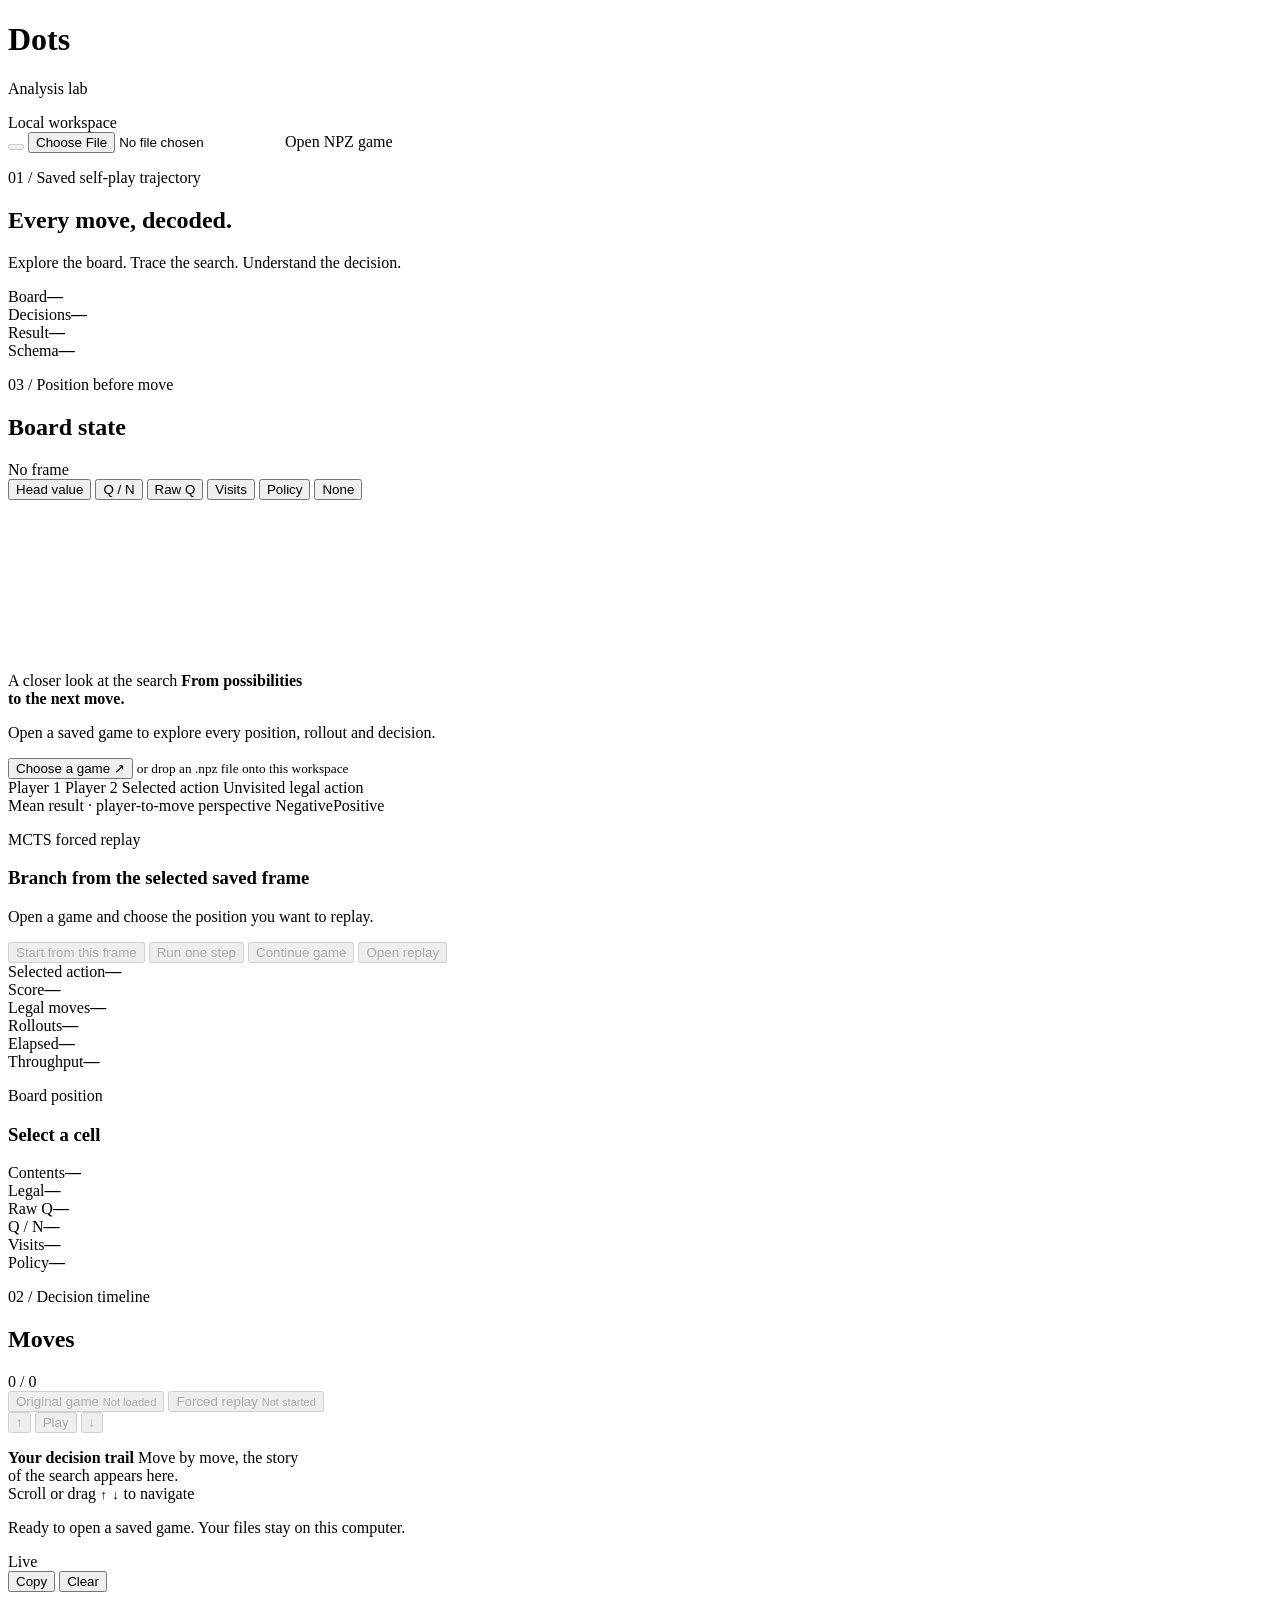
==== GUI/analysis/index.html @ d2268b10 "feat: Added replay/new gameplay from selected game as start" ====
<!doctype html>
<html lang="en">
  <head>
    <meta charset="utf-8" />
    <meta name="viewport" content="width=device-width, initial-scale=1" />
    <meta name="theme-color" content="#f6f5f8" />
    <meta
      name="description"
      content="Inspect the timeline and MCTS search data stored in a Dots NPZ game."
    />
    <title>Dots — game analysis</title>
    <link rel="icon" href="data:," />
    <link rel="stylesheet" href="/assets/analysis.css?v=20260917-forced-replay" />
    <script type="module" src="/assets/analysis.js?v=20260917-forced-replay"></script>
  </head>
  <body>
    <header class="app-header">
      <div class="brand-block">
        <span class="brand-mark" aria-hidden="true"><i></i><i></i><i></i></span>
        <div>
          <h1>Dots</h1>
          <p>Analysis lab</p>
        </div>
      </div>

      <div class="header-actions">
        <span class="local-badge"><i aria-hidden="true"></i>Local workspace</span>
        <div class="analysis-actions">
          <button
            id="screenshot-button"
            class="screenshot-button"
            type="button"
            aria-label="Download square screenshot"
            title="Download square screenshot"
            disabled
          ></button>
          <label id="file-button" class="file-button" for="npz-file">
            <input id="npz-file" type="file" accept=".npz,application/octet-stream" />
            <span>Open NPZ game</span>
          </label>
        </div>
      </div>
    </header>

    <main id="drop-target" class="analysis-shell">
      <div id="drop-overlay" class="drop-overlay" hidden>
        <strong>Drop the NPZ game here</strong>
        <span>The file will be inspected by the local analyzer.</span>
      </div>

      <section class="game-overview" aria-labelledby="game-title">
        <div class="game-identity">
          <p class="eyebrow"><span class="section-index">01 /</span> Saved self-play trajectory</p>
          <h2 id="game-title">Every move, decoded.</h2>
          <p id="game-subtitle" class="game-subtitle">
            Explore the board. Trace the search. Understand the decision.
          </p>
        </div>

        <div class="overview-metrics" aria-label="Game summary">
          <div><span>Board</span><strong id="summary-board">—</strong></div>
          <div><span>Decisions</span><strong id="summary-moves">—</strong></div>
          <div><span>Result</span><strong id="summary-result">—</strong></div>
          <div><span>Schema</span><strong id="summary-schema">—</strong></div>
        </div>
      </section>

      <section class="workspace" aria-label="Saved game analysis workspace">
        <article class="board-panel">
          <div class="panel-heading board-heading">
            <div>
              <p class="eyebrow"><span class="section-index">03 /</span> Position before move</p>
              <h2 id="board-title">Board state</h2>
            </div>

            <div class="board-heading-actions">
              <span id="player-pill" class="player-pill">No frame</span>
              <div id="overlay-switcher" class="overlay-switcher" role="group" aria-label="Board overlay">
                <button type="button" data-overlay="head-value" aria-pressed="false" title="Predict the outcome after a clicked legal move">Head value</button>
                <button class="is-active" type="button" data-overlay="value" aria-pressed="true" title="Mean rollout result (Q divided by visits)">Q / N</button>
                <button type="button" data-overlay="raw-q" aria-pressed="false" title="Saved win/loss balance">Raw Q</button>
                <button type="button" data-overlay="visits" aria-pressed="false" title="Completed visits per action">Visits</button>
                <button type="button" data-overlay="policy" aria-pressed="false" title="Share of visits per action">Policy</button>
                <button type="button" data-overlay="none" aria-pressed="false" title="Show only the board and placed dots">None</button>
              </div>
            </div>
          </div>

          <div id="board-stage" class="board-stage">
            <canvas
              id="analysis-board"
              role="img"
              aria-label="Board waiting for a saved NPZ game."
            >
              Your browser does not support HTML Canvas.
            </canvas>
            <div id="board-empty" class="board-empty">
              <img class="network-art" src="/assets/network.svg" alt="" aria-hidden="true" />
              <div class="empty-content">
                <span class="empty-kicker">A closer look at the search</span>
                <strong>From possibilities<br />to the next move.</strong>
                <p>Open a saved game to explore every position, rollout and decision.</p>
                <button id="open-empty-file" class="empty-file-button" type="button">Choose a game <span aria-hidden="true">↗</span></button>
                <small>or drop an .npz file onto this workspace</small>
              </div>
            </div>
          </div>

          <div class="board-legend" aria-label="Board legend">
            <span><i class="legend-dot player-one"></i>Player 1</span>
            <span><i class="legend-dot player-two"></i>Player 2</span>
            <span><i class="legend-ring selected"></i>Selected action</span>
            <span><i class="legend-ring unvisited"></i>Unvisited legal action</span>
          </div>

          <div class="overlay-caption">
            <span id="overlay-description">Mean result · player-to-move perspective</span>
            <span id="overlay-scale" class="overlay-scale"><span id="scale-low">Negative</span><i aria-hidden="true"></i><span id="scale-high">Positive</span></span>
          </div>

          <section class="experiment-panel" aria-labelledby="experiment-title">
            <div class="experiment-copy">
              <p class="eyebrow">MCTS forced replay</p>
              <h3 id="experiment-title">Branch from the selected saved frame</h3>
              <p id="experiment-status">
                Open a game and choose the position you want to replay.
              </p>
            </div>
            <div class="experiment-actions">
              <button id="start-experiment" type="button" disabled>Start from this frame</button>
              <button id="step-experiment" type="button" disabled>Run one step</button>
              <button id="continue-experiment" type="button" disabled>Continue game</button>
              <button id="show-experiment" class="quiet-button" type="button" disabled>Open replay</button>
            </div>
          </section>

          <section class="frame-summary" aria-label="Current search summary">
            <div><span>Selected action</span><strong id="frame-action">—</strong></div>
            <div><span>Score</span><strong id="frame-score">—</strong></div>
            <div><span>Legal moves</span><strong id="frame-legal">—</strong></div>
            <div><span>Rollouts</span><strong id="frame-rollouts">—</strong></div>
            <div><span>Elapsed</span><strong id="frame-elapsed">—</strong></div>
            <div><span>Throughput</span><strong id="frame-throughput">—</strong></div>
          </section>

          <section class="cell-inspector" aria-labelledby="cell-inspector-title">
            <div class="inspector-heading">
              <p class="eyebrow">Board position</p>
              <h3 id="cell-inspector-title">Select a cell</h3>
            </div>
            <div><span>Contents</span><strong id="cell-contents">—</strong></div>
            <div><span>Legal</span><strong id="cell-legal">—</strong></div>
            <div><span>Raw Q</span><strong id="cell-raw-q">—</strong></div>
            <div><span>Q / N</span><strong id="cell-value">—</strong></div>
            <div><span>Visits</span><strong id="cell-visits">—</strong></div>
            <div><span>Policy</span><strong id="cell-policy">—</strong></div>
          </section>

          <section id="head-value-panel" class="head-value-panel" aria-labelledby="head-value-title" hidden>
            <div class="head-value-heading">
              <div>
                <p class="eyebrow">Value-head prediction</p>
                <h3 id="head-value-title">Select a legal move</h3>
              </div>
              <span id="head-value-model" class="model-chip">10x10_083769_3conv_d4_normalized.keras</span>
            </div>
            <p id="head-value-message" class="head-value-message">
              Click an empty legal position to evaluate the result after that move.
            </p>
            <div class="head-value-results" aria-label="Predicted outcome probabilities">
              <div><span>Loss</span><strong id="head-value-loss">—</strong></div>
              <div><span>Draw</span><strong id="head-value-draw">—</strong></div>
              <div><span>Win</span><strong id="head-value-win">—</strong></div>
              <div class="head-value-primary"><span>Head value</span><strong id="head-value-score">—</strong></div>
            </div>
          </section>
        </article>

        <aside class="timeline-panel" aria-labelledby="timeline-title">
          <div class="panel-heading timeline-heading">
            <div>
              <p class="eyebrow"><span class="section-index">02 /</span> Decision timeline</p>
              <h2 id="timeline-title">Moves</h2>
            </div>
            <span id="frame-counter" class="frame-counter">0 / 0</span>
          </div>

          <div
            id="timeline-source-switcher"
            class="timeline-source-switcher"
            role="group"
            aria-label="Timeline source"
          >
            <button
              class="is-active"
              type="button"
              data-timeline-source="original"
              aria-pressed="true"
              disabled
            >
              <span>Original game</span>
              <small id="original-timeline-range">Not loaded</small>
            </button>
            <button
              type="button"
              data-timeline-source="replay"
              aria-pressed="false"
              disabled
            >
              <span>Forced replay</span>
              <small id="replay-timeline-range">Not started</small>
            </button>
          </div>

          <div class="playback-controls" aria-label="Timeline playback">
            <button id="previous-frame" type="button" aria-label="Previous frame" disabled>↑</button>
            <button id="play-timeline" class="play-button" type="button" disabled>Play</button>
            <button id="next-frame" type="button" aria-label="Next frame" disabled>↓</button>
          </div>

          <div id="timeline-wheel" class="timeline-wheel" tabindex="0" aria-label="Move timeline">
            <div class="timeline-focus" aria-hidden="true"></div>
            <ol id="timeline-list" class="timeline-list"></ol>
            <div id="timeline-empty" class="timeline-empty">
              <div class="timeline-placeholder" aria-hidden="true"><i></i><i></i><i></i></div>
              <strong id="timeline-empty-title">Your decision trail</strong>
              <span id="timeline-empty-message">Move by move, the story<br />of the search appears here.</span>
            </div>
          </div>

          <div class="timeline-help">
            <span>Scroll or drag</span>
            <span><kbd>↑</kbd> <kbd>↓</kbd> to navigate</span>
          </div>
        </aside>
      </section>

      <section id="status" class="status-bar" aria-live="polite" aria-atomic="true">
        <span class="status-indicator" aria-hidden="true"></span>
        <p>Ready to open a saved game. Your files stay on this computer.</p>
      </section>

      <section class="diagnostics-panel" aria-label="Diagnostics messages">
        <header class="diagnostics-toolbar">
          <span id="diagnostics-connection" class="diagnostics-connection"><i aria-hidden="true"></i>Live</span>
          <div class="diagnostics-actions">
            <button id="copy-diagnostics" type="button">Copy</button>
            <button id="clear-diagnostics" type="button">Clear</button>
          </div>
        </header>
        <div
          id="diagnostics-output"
          class="diagnostics-output"
          role="log"
          aria-live="polite"
          aria-relevant="additions"
          aria-label="Analyzer diagnostic messages"
        ></div>
      </section>
    </main>
  </body>
</html>
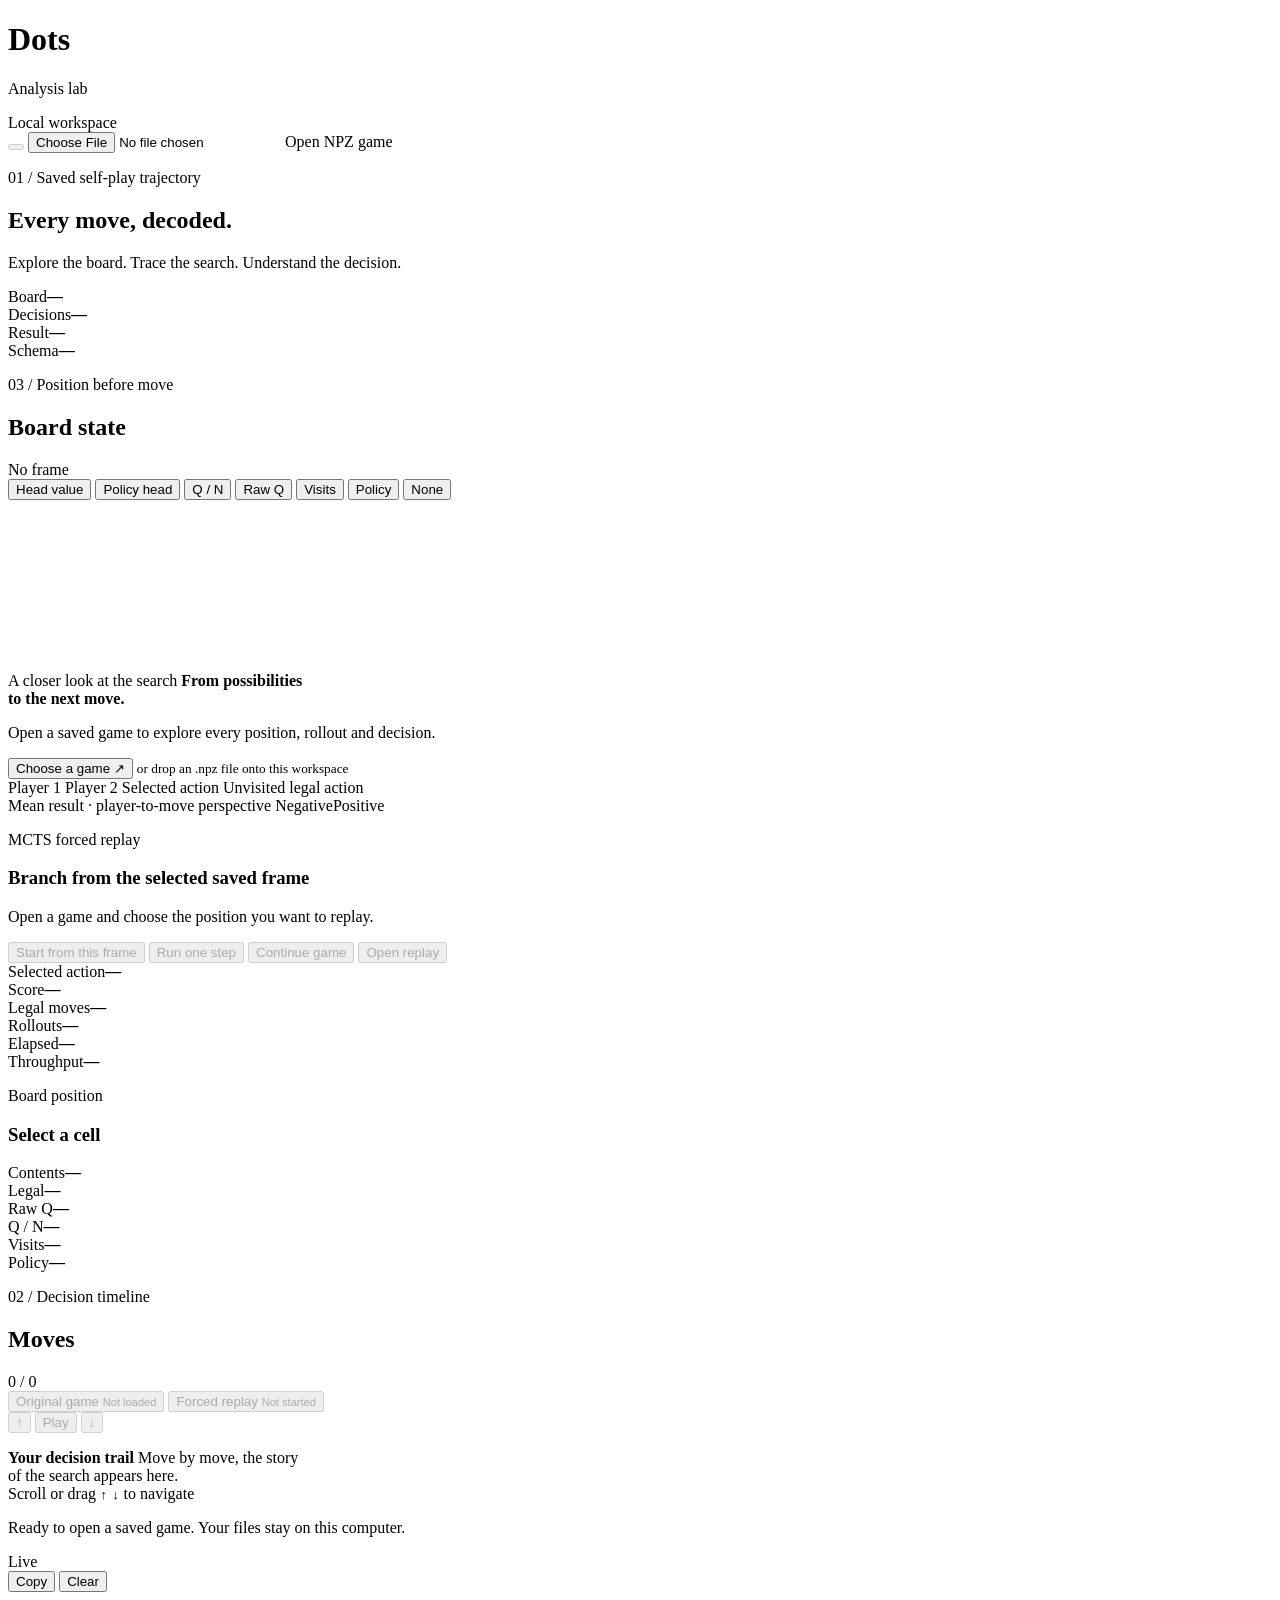
==== commit 027615e0: "feat: Policy head display in GUI" ====
--- a/GUI/analysis/index.html
+++ b/GUI/analysis/index.html
@@ -10,8 +10,8 @@
     />
     <title>Dots — game analysis</title>
     <link rel="icon" href="data:," />
-    <link rel="stylesheet" href="/assets/analysis.css?v=20260917-forced-replay" />
-    <script type="module" src="/assets/analysis.js?v=20260917-forced-replay"></script>
+    <link rel="stylesheet" href="/assets/analysis.css?v=20260918-policy-head" />
+    <script type="module" src="/assets/analysis.js?v=20260918-policy-head"></script>
   </head>
   <body>
     <header class="app-header">
@@ -77,6 +77,7 @@
               <span id="player-pill" class="player-pill">No frame</span>
               <div id="overlay-switcher" class="overlay-switcher" role="group" aria-label="Board overlay">
                 <button type="button" data-overlay="head-value" aria-pressed="false" title="Predict the outcome after a clicked legal move">Head value</button>
+                <button type="button" data-overlay="head-policy" aria-pressed="false" title="Show the neural policy for every legal move">Policy head</button>
                 <button class="is-active" type="button" data-overlay="value" aria-pressed="true" title="Mean rollout result (Q divided by visits)">Q / N</button>
                 <button type="button" data-overlay="raw-q" aria-pressed="false" title="Saved win/loss balance">Raw Q</button>
                 <button type="button" data-overlay="visits" aria-pressed="false" title="Completed visits per action">Visits</button>
@@ -162,7 +163,7 @@
                 <p class="eyebrow">Value-head prediction</p>
                 <h3 id="head-value-title">Select a legal move</h3>
               </div>
-              <span id="head-value-model" class="model-chip">10x10_083769_3conv_d4_normalized.keras</span>
+              <span id="head-value-model" class="model-chip">10x10_083769_dual_head_v1.keras</span>
             </div>
             <p id="head-value-message" class="head-value-message">
               Click an empty legal position to evaluate the result after that move.
@@ -172,6 +173,25 @@
               <div><span>Draw</span><strong id="head-value-draw">—</strong></div>
               <div><span>Win</span><strong id="head-value-win">—</strong></div>
               <div class="head-value-primary"><span>Head value</span><strong id="head-value-score">—</strong></div>
+            </div>
+          </section>
+
+          <section id="head-policy-panel" class="head-value-panel head-policy-panel" aria-labelledby="head-policy-title" hidden>
+            <div class="head-value-heading">
+              <div>
+                <p class="eyebrow">Policy-head prediction</p>
+                <h3 id="head-policy-title">Current position</h3>
+              </div>
+              <span id="head-policy-model" class="model-chip">10x10_083769_dual_head_v1.keras</span>
+            </div>
+            <p id="head-policy-message" class="head-value-message">
+              Open a saved frame to predict probabilities for all legal moves.
+            </p>
+            <div class="head-value-results" aria-label="Policy-head move probabilities">
+              <div><span>Selected move</span><strong id="head-policy-selected">—</strong></div>
+              <div><span>Selected prior</span><strong id="head-policy-selected-prior">—</strong></div>
+              <div><span>Top move</span><strong id="head-policy-top-move">—</strong></div>
+              <div class="head-value-primary"><span>Top prior</span><strong id="head-policy-top-prior">—</strong></div>
             </div>
           </section>
         </article>
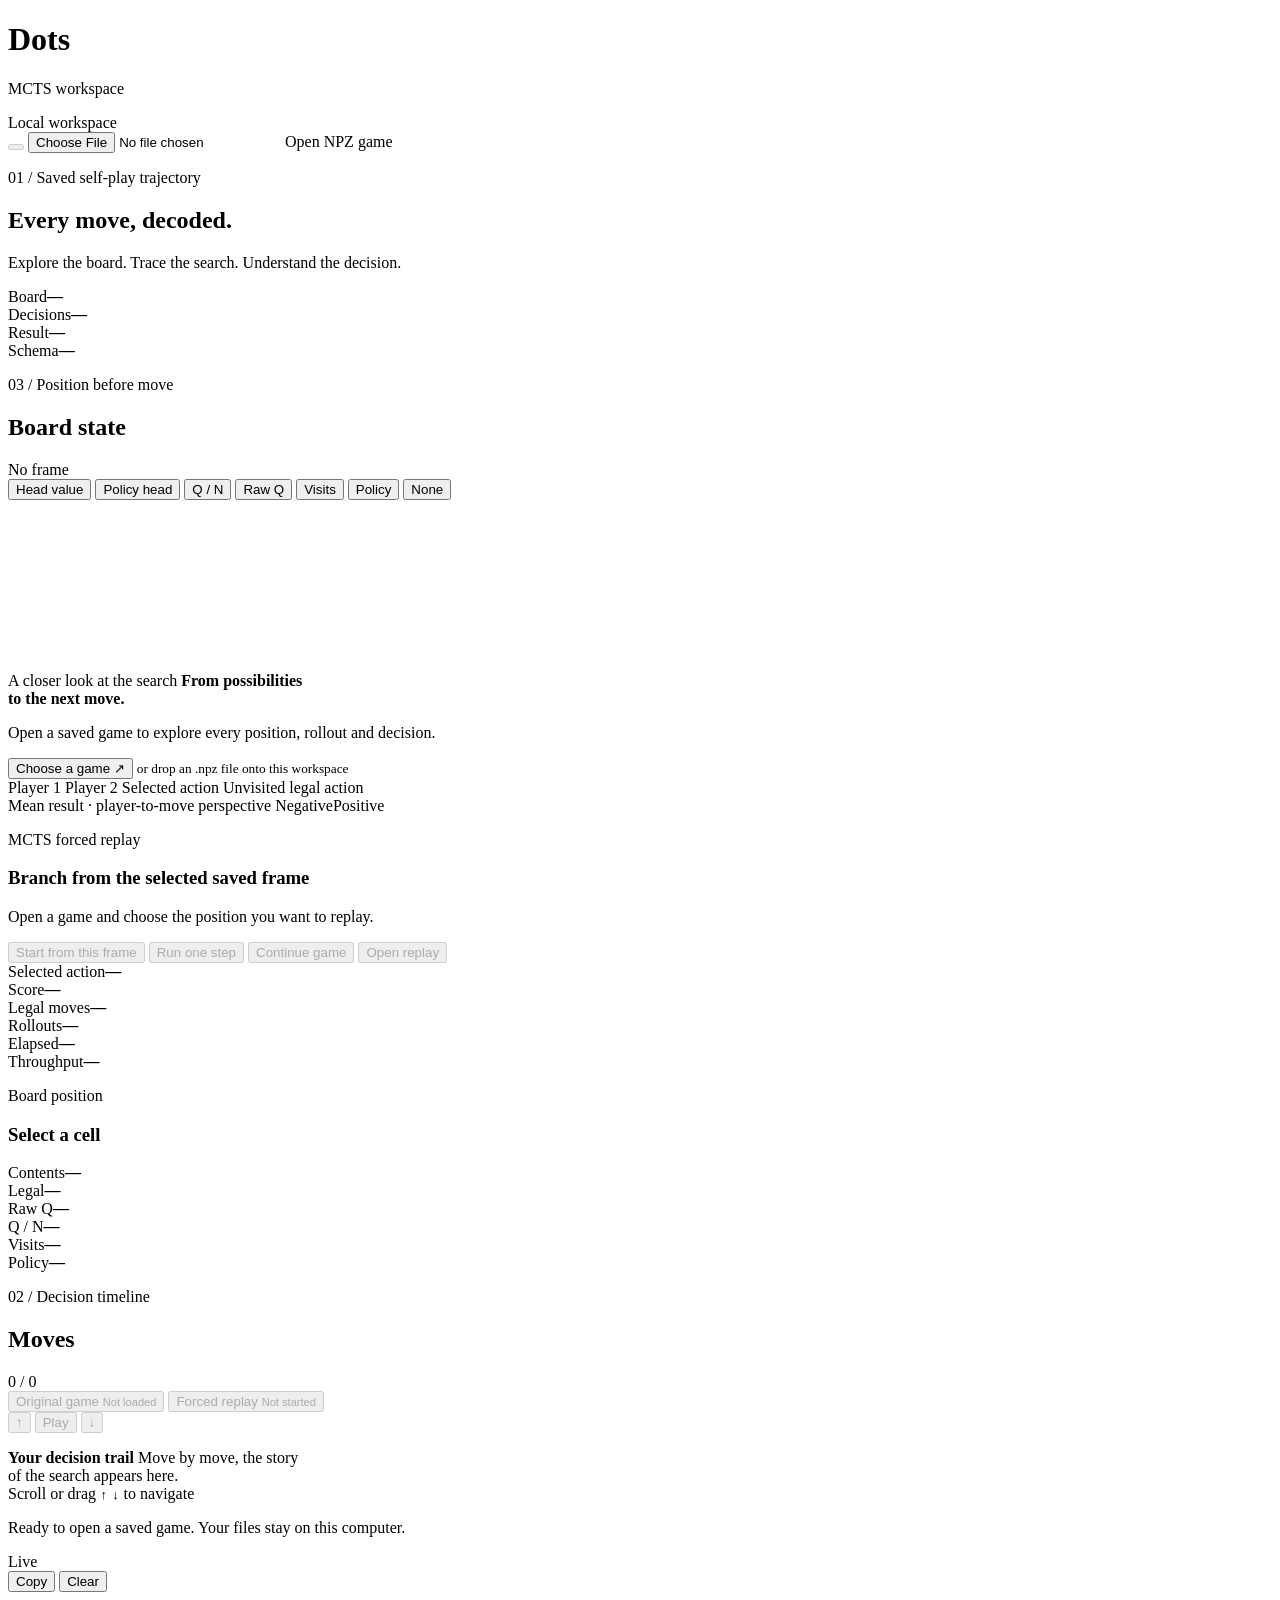
==== commit fd1835b7: "feat: New GUI in main_mcts, removed overlaping files" ====
--- a/GUI/analysis/index.html
+++ b/GUI/analysis/index.html
@@ -6,12 +6,12 @@
     <meta name="theme-color" content="#f6f5f8" />
     <meta
       name="description"
-      content="Inspect the timeline and MCTS search data stored in a Dots NPZ game."
+      content="Inspect a saved or live Dots MCTS timeline."
     />
-    <title>Dots — game analysis</title>
+    <title>Dots — MCTS workspace</title>
     <link rel="icon" href="data:," />
-    <link rel="stylesheet" href="/assets/analysis.css?v=20260918-policy-head" />
-    <script type="module" src="/assets/analysis.js?v=20260918-policy-head"></script>
+    <link rel="stylesheet" href="/assets/analysis.css?v=20260921-live" />
+    <script type="module" src="/assets/analysis.js?v=20260921-live"></script>
   </head>
   <body>
     <header class="app-header">
@@ -19,7 +19,7 @@
         <span class="brand-mark" aria-hidden="true"><i></i><i></i><i></i></span>
         <div>
           <h1>Dots</h1>
-          <p>Analysis lab</p>
+          <p>MCTS workspace</p>
         </div>
       </div>
 
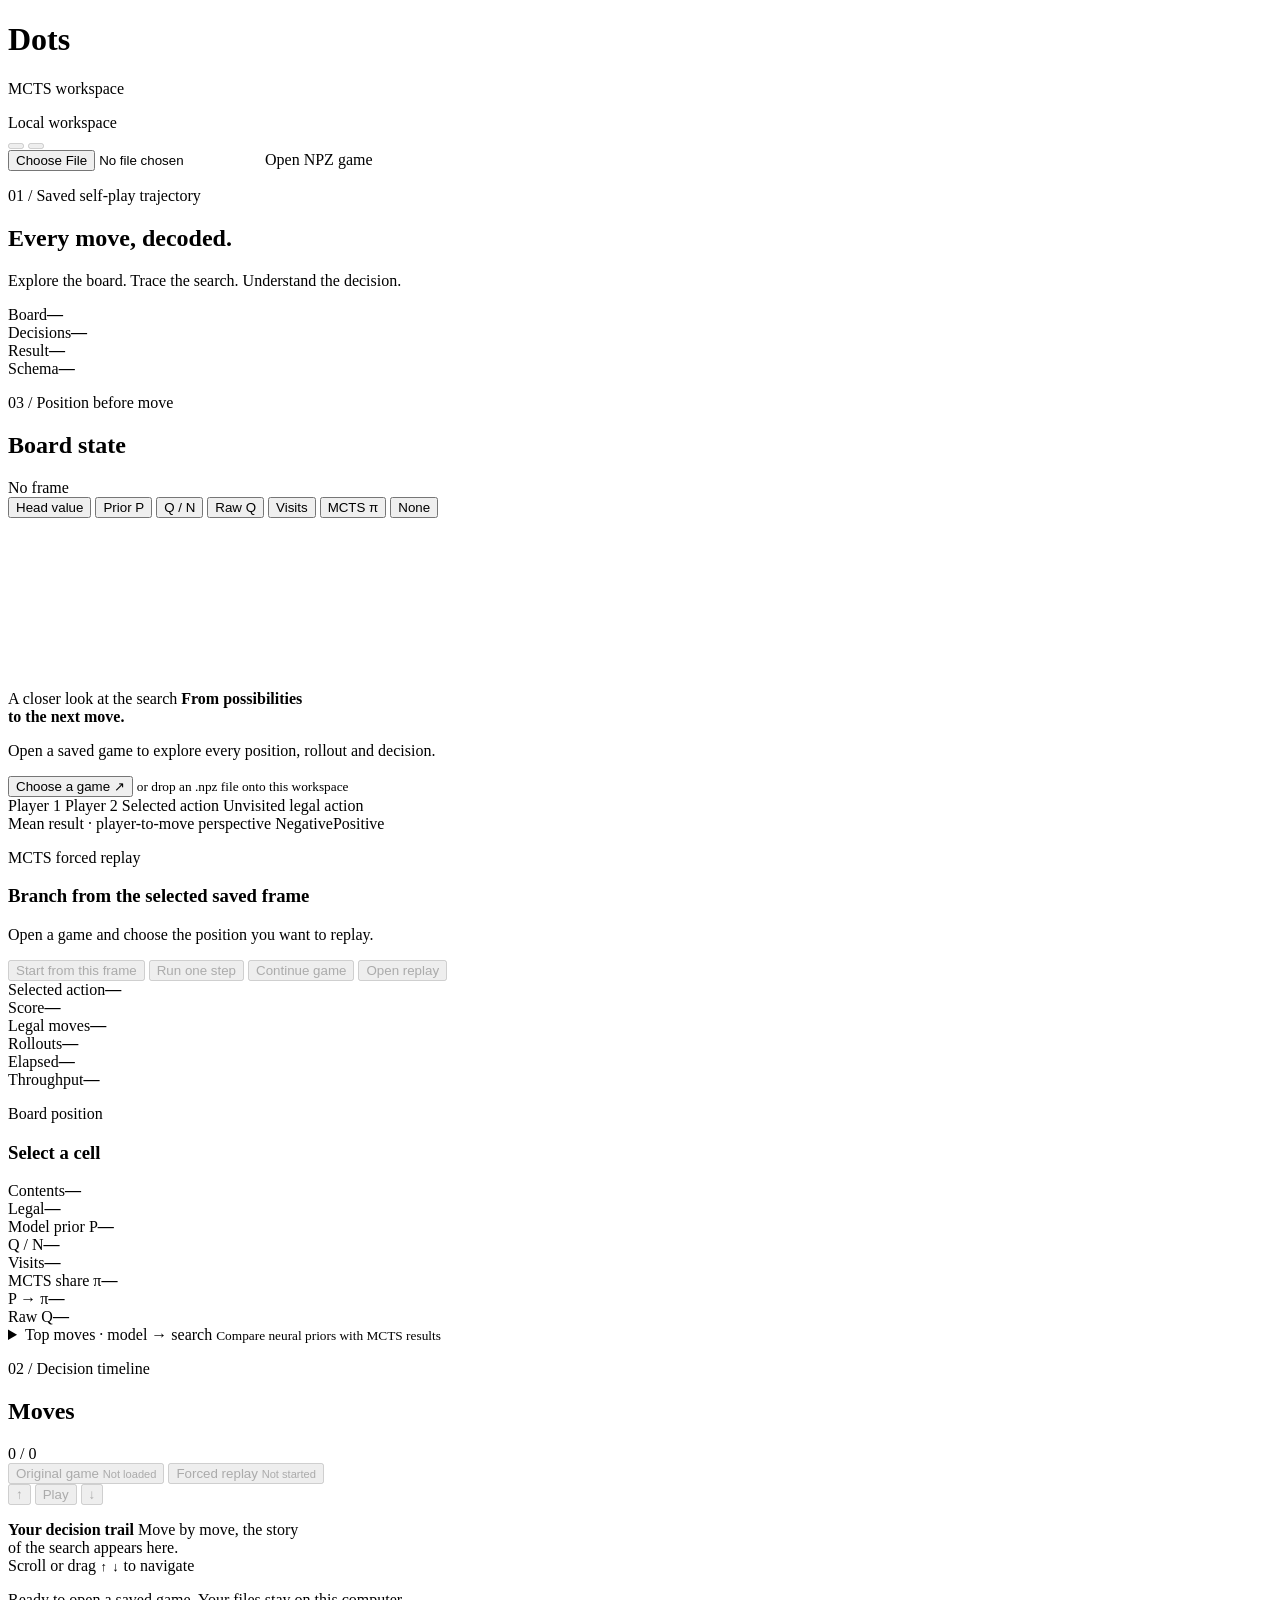
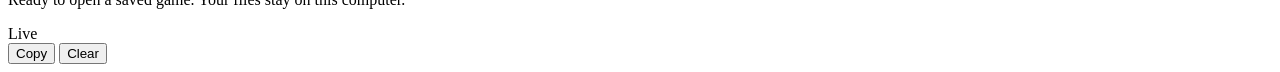
==== commit 811a3e23: "feat: Added display of priors before and after MCTS and best ranks of those" ====
--- a/GUI/analysis/index.html
+++ b/GUI/analysis/index.html
@@ -10,8 +10,8 @@
     />
     <title>Dots — MCTS workspace</title>
     <link rel="icon" href="data:," />
-    <link rel="stylesheet" href="/assets/analysis.css?v=20260921-live" />
-    <script type="module" src="/assets/analysis.js?v=20260921-live"></script>
+    <link rel="stylesheet" href="/assets/analysis.css?v=20260921-policy-split" />
+    <script type="module" src="/assets/analysis.js?v=20260921-policy-split"></script>
   </head>
   <body>
     <header class="app-header">
@@ -26,14 +26,24 @@
       <div class="header-actions">
         <span class="local-badge"><i aria-hidden="true"></i>Local workspace</span>
         <div class="analysis-actions">
-          <button
-            id="screenshot-button"
-            class="screenshot-button"
-            type="button"
-            aria-label="Download square screenshot"
-            title="Download square screenshot"
-            disabled
-          ></button>
+          <div class="screenshot-actions" role="group" aria-label="Screenshot exports">
+            <button
+              id="screenshot-button"
+              class="screenshot-button"
+              type="button"
+              aria-label="Download board-only square screenshot"
+              title="Download board-only square screenshot"
+              disabled
+            ></button>
+            <button
+              id="panel-screenshot-button"
+              class="screenshot-button panel-screenshot-button"
+              type="button"
+              aria-label="Download complete analysis panel screenshot"
+              title="Download complete analysis panel screenshot"
+              disabled
+            ></button>
+          </div>
           <label id="file-button" class="file-button" for="npz-file">
             <input id="npz-file" type="file" accept=".npz,application/octet-stream" />
             <span>Open NPZ game</span>
@@ -77,11 +87,11 @@
               <span id="player-pill" class="player-pill">No frame</span>
               <div id="overlay-switcher" class="overlay-switcher" role="group" aria-label="Board overlay">
                 <button type="button" data-overlay="head-value" aria-pressed="false" title="Predict the outcome after a clicked legal move">Head value</button>
-                <button type="button" data-overlay="head-policy" aria-pressed="false" title="Show the neural policy for every legal move">Policy head</button>
+                <button type="button" data-overlay="head-policy" aria-pressed="false" title="Show the recorded neural prior, or evaluate an older frame">Prior P</button>
                 <button class="is-active" type="button" data-overlay="value" aria-pressed="true" title="Mean rollout result (Q divided by visits)">Q / N</button>
                 <button type="button" data-overlay="raw-q" aria-pressed="false" title="Saved win/loss balance">Raw Q</button>
                 <button type="button" data-overlay="visits" aria-pressed="false" title="Completed visits per action">Visits</button>
-                <button type="button" data-overlay="policy" aria-pressed="false" title="Share of visits per action">Policy</button>
+                <button type="button" data-overlay="policy" aria-pressed="false" title="MCTS visit share after search">MCTS π</button>
                 <button type="button" data-overlay="none" aria-pressed="false" title="Show only the board and placed dots">None</button>
               </div>
             </div>
@@ -151,11 +161,35 @@
             </div>
             <div><span>Contents</span><strong id="cell-contents">—</strong></div>
             <div><span>Legal</span><strong id="cell-legal">—</strong></div>
-            <div><span>Raw Q</span><strong id="cell-raw-q">—</strong></div>
+            <div><span>Model prior P</span><strong id="cell-prior">—</strong></div>
             <div><span>Q / N</span><strong id="cell-value">—</strong></div>
             <div><span>Visits</span><strong id="cell-visits">—</strong></div>
-            <div><span>Policy</span><strong id="cell-policy">—</strong></div>
-          </section>
+            <div><span>MCTS share π</span><strong id="cell-visit-share">—</strong></div>
+            <div><span>P → π</span><strong id="cell-policy-flow">—</strong></div>
+            <div><span>Raw Q</span><strong id="cell-raw-q">—</strong></div>
+          </section>
+
+          <details class="move-comparison">
+            <summary>
+              <span>Top moves · model → search</span>
+              <small id="move-comparison-note">Compare neural priors with MCTS results</small>
+            </summary>
+            <div class="move-comparison-scroll">
+              <table>
+                <thead>
+                  <tr>
+                    <th>Move</th>
+                    <th>Prior P</th>
+                    <th>Q / N</th>
+                    <th>Visits N</th>
+                    <th>MCTS π</th>
+                    <th>Ranks P → π</th>
+                  </tr>
+                </thead>
+                <tbody id="move-comparison-body"></tbody>
+              </table>
+            </div>
+          </details>
 
           <section id="head-value-panel" class="head-value-panel" aria-labelledby="head-value-title" hidden>
             <div class="head-value-heading">
@@ -163,7 +197,7 @@
                 <p class="eyebrow">Value-head prediction</p>
                 <h3 id="head-value-title">Select a legal move</h3>
               </div>
-              <span id="head-value-model" class="model-chip">10x10_083769_dual_head_v1.keras</span>
+              <span id="head-value-model" class="model-chip">25x25_088622_new_data_dual_head_v1.keras</span>
             </div>
             <p id="head-value-message" class="head-value-message">
               Click an empty legal position to evaluate the result after that move.
@@ -179,15 +213,15 @@
           <section id="head-policy-panel" class="head-value-panel head-policy-panel" aria-labelledby="head-policy-title" hidden>
             <div class="head-value-heading">
               <div>
-                <p class="eyebrow">Policy-head prediction</p>
+                <p class="eyebrow">Model prior P</p>
                 <h3 id="head-policy-title">Current position</h3>
               </div>
-              <span id="head-policy-model" class="model-chip">10x10_083769_dual_head_v1.keras</span>
+              <span id="head-policy-model" class="model-chip">25x25_088622_new_data_dual_head_v1.keras</span>
             </div>
             <p id="head-policy-message" class="head-value-message">
-              Open a saved frame to predict probabilities for all legal moves.
+              Open a saved frame to inspect probabilities before MCTS search.
             </p>
-            <div class="head-value-results" aria-label="Policy-head move probabilities">
+            <div class="head-value-results" aria-label="Model prior probabilities">
               <div><span>Selected move</span><strong id="head-policy-selected">—</strong></div>
               <div><span>Selected prior</span><strong id="head-policy-selected-prior">—</strong></div>
               <div><span>Top move</span><strong id="head-policy-top-move">—</strong></div>
